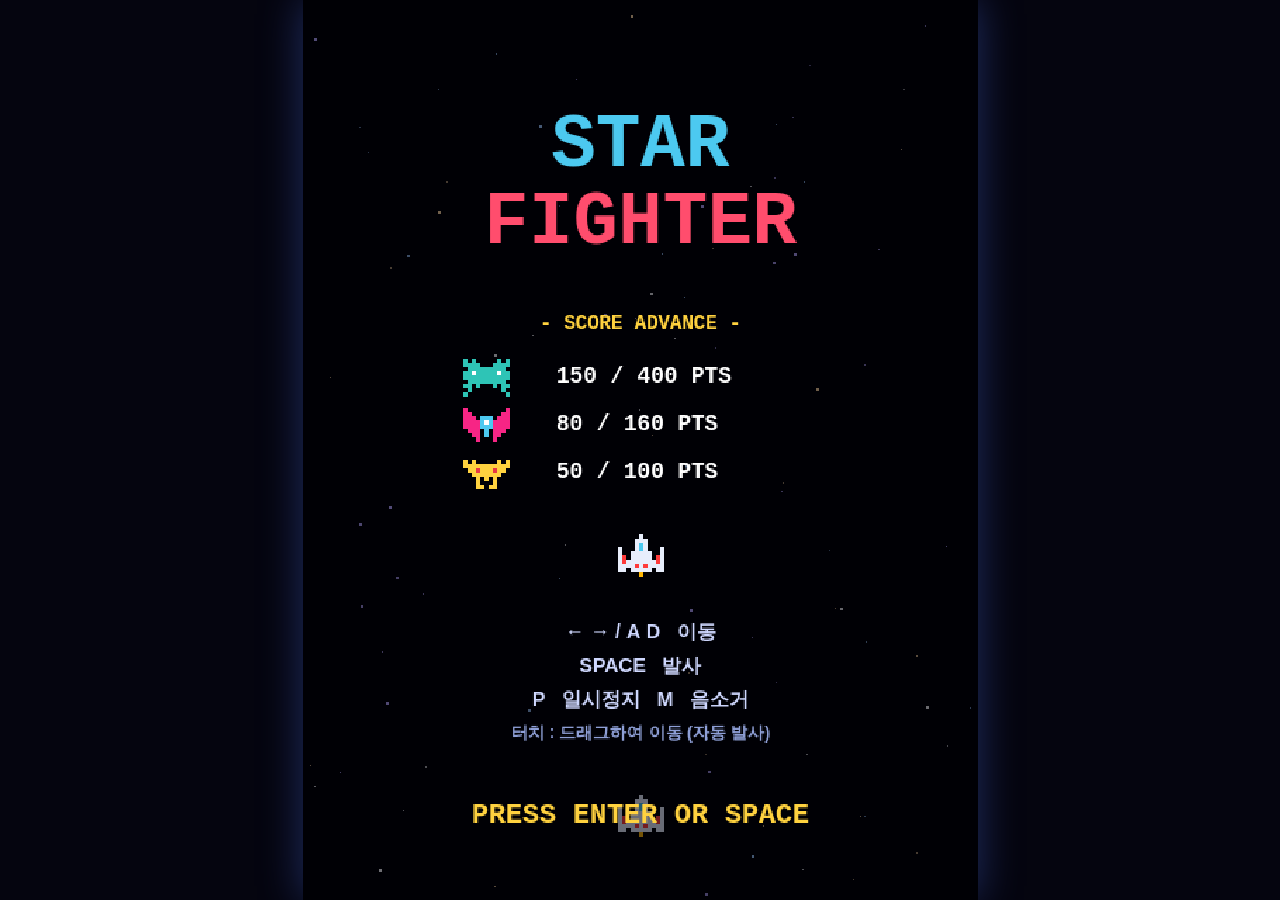
==== galaga-index.html @ a0678b08 "갤러그 게임 게임을 처음 올립니다." ====
<!DOCTYPE html>
<html lang="ko">
<head>
<meta charset="UTF-8">
<meta name="viewport" content="width=device-width, initial-scale=1, user-scalable=no">
<title>STAR FIGHTER</title>
<style>
  html, body {
    margin: 0;
    height: 100%;
    background: #05050f;
    overflow: hidden;
  }
  body {
    display: flex;
    align-items: center;
    justify-content: center;
  }
  canvas {
    width: min(100vw, 75vh);
    height: auto;
    aspect-ratio: 3 / 4;
    background: #000;
    image-rendering: pixelated;
    touch-action: none;
    box-shadow: 0 0 40px rgba(80, 120, 255, 0.35);
    outline: none;
  }
</style>
</head>
<body>
<canvas id="game" tabindex="0"></canvas>

<script>
(() => {
  'use strict';

  const cv = document.getElementById('game');
  const ctx = cv.getContext('2d');
  const W = 480, H = 640;
  cv.width = W;
  cv.height = H;
  ctx.imageSmoothingEnabled = false;

  const FONT = '"Courier New", monospace';
  const KFONT = '"Malgun Gothic","Apple SD Gothic Neo","Noto Sans KR",sans-serif';

  /* ---------- 스프라이트 (픽셀 아트) ---------- */
  function makeSprite(rows, pal, scale) {
    const c = document.createElement('canvas');
    c.width = rows[0].length * scale;
    c.height = rows.length * scale;
    const g = c.getContext('2d');
    rows.forEach((r, y) => {
      for (let x = 0; x < r.length; x++) {
        const ch = r[x];
        if (ch !== '.' && pal[ch]) {
          g.fillStyle = pal[ch];
          g.fillRect(x * scale, y * scale, scale, scale);
        }
      }
    });
    return c;
  }

  const PLAYER_ROWS = [
    '.....W.....',
    '....WWW....',
    '....WBW....',
    'W...WBW...W',
    'W..WWWWW..W',
    'WR.WWWWW.RW',
    'WRWWWWWWWRW',
    'WWWWRWRWWWW',
    'WW.WWWWW.WW',
    '.....O.....'
  ];
  const BEE_A = [
    '..Y.....Y..',
    '...Y...Y...',
    '..YYYYYYY..',
    '.YYRYYYRYY.',
    'YYYYYYYYYYY',
    'Y.YYYYYYY.Y',
    'Y.Y.....Y.Y',
    '...YY.YY...'
  ];
  const BEE_B = [
    '...........',
    'Y.Y.....Y.Y',
    'YYYYYYYYYYY',
    '.YYRYYYRYY.',
    '..YYYYYYY..',
    '...Y.Y.Y...',
    '...Y...Y...',
    '...YY.YY...'
  ];
  const BUT_A = [
    'M.........M',
    'MM.......MM',
    'MMM.CCC.MMM',
    'MMMMCRCMMMM',
    'MMMMCCCMMMM',
    '.MMM.C.MMM.',
    '..MM.C.MM..',
    '...M...M...'
  ];
  const BUT_B = [
    '...........',
    'MM.......MM',
    'MMM.CCC.MMM',
    'MMMMCRCMMMM',
    'MMMMCCCMMMM',
    'MMMM.C.MMMM',
    '.MM..C..MM.',
    '..M.....M..'
  ];
  const BOSS_A = [
    'G.G.....G.G',
    'GGGG...GGGG',
    '.GGGGGGGGG.',
    'GGWGGGGGWGG',
    'GGGGGGGGGGG',
    '.GGGGGGGGG.',
    '..GG.G.GG..',
    '.GG.....GG.',
    'GG.......GG'
  ];
  const BOSS_B = [
    'G.G.....G.G',
    'GGGG...GGGG',
    '.GGGGGGGGG.',
    'GGWGGGGGWGG',
    'GGGGGGGGGGG',
    '.GGGGGGGGG.',
    'GG.G...G.GG',
    '.G.......G.',
    'G.........G'
  ];

  const S = 3;
  const SPR = {
    player: makeSprite(PLAYER_ROWS, { W: '#e8eefc', B: '#4cc9f0', R: '#ff3b3b', O: '#ffb703' }, S),
    bee: [
      makeSprite(BEE_A, { Y: '#ffd23f', R: '#e63946' }, S),
      makeSprite(BEE_B, { Y: '#ffd23f', R: '#e63946' }, S)
    ],
    butterfly: [
      makeSprite(BUT_A, { M: '#f72585', C: '#4cc9f0', R: '#ffffff' }, S),
      makeSprite(BUT_B, { M: '#f72585', C: '#4cc9f0', R: '#ffffff' }, S)
    ],
    boss: [
      makeSprite(BOSS_A, { G: '#2ec4b6', W: '#ffffff' }, S),
      makeSprite(BOSS_B, { G: '#2ec4b6', W: '#ffffff' }, S)
    ],
    bossHurt: [
      makeSprite(BOSS_A, { G: '#a78bfa', W: '#ffffff' }, S),
      makeSprite(BOSS_B, { G: '#a78bfa', W: '#ffffff' }, S)
    ]
  };
  const COLORS = { bee: '#ffd23f', butterfly: '#f72585', boss: '#2ec4b6' };
  const POINTS = {
    bee: [50, 100],
    butterfly: [80, 160],
    boss: [150, 400]
  };

  /* ---------- 사운드 ---------- */
  let AC = null, muted = false;
  function initAudio() {
    if (AC) return;
    try {
      AC = new (window.AudioContext || window.webkitAudioContext)();
    } catch (e) { AC = null; }
  }
  function beep(freq, dur, type, vol, endFreq) {
    if (muted || !AC) return;
    try {
      const o = AC.createOscillator();
      const g = AC.createGain();
      const now = AC.currentTime;
      o.type = type || 'square';
      o.frequency.setValueAtTime(freq, now);
      if (endFreq) o.frequency.exponentialRampToValueAtTime(endFreq, now + dur);
      g.gain.setValueAtTime(vol || 0.04, now);
      g.gain.exponentialRampToValueAtTime(0.0001, now + dur);
      o.connect(g);
      g.connect(AC.destination);
      o.start(now);
      o.stop(now + dur);
    } catch (e) { /* ignore */ }
  }
  const sfx = {
    shoot: () => beep(900, 0.09, 'square', 0.03, 300),
    hit: () => beep(300, 0.08, 'sawtooth', 0.04, 150),
    boom: () => beep(180, 0.25, 'sawtooth', 0.06, 40),
    big: () => beep(120, 0.6, 'sawtooth', 0.08, 25),
    dive: () => beep(500, 0.25, 'triangle', 0.025, 900),
    up: () => { beep(600, 0.1, 'square', 0.04, 900); setTimeout(() => beep(900, 0.15, 'square', 0.04, 1300), 100); },
    start: () => { beep(440, 0.1, 'square', 0.04); setTimeout(() => beep(660, 0.1, 'square', 0.04), 110); setTimeout(() => beep(880, 0.2, 'square', 0.04), 220); }
  };

  /* ---------- 상태 ---------- */
  const PSPEED = 270;
  const MAXB = 3;
  const FY0 = 100;

  let state = 'title';           // title | play | pause | gameover
  let t = 0;
  let stage = 1, score = 0, hi = 0, lives = 3;
  let nextExtra = 20000;
  let shots = 0, hits = 0;
  let overT = 0;
  let player;
  let bullets = [], ebullets = [], enemies = [], parts = [], popups = [];
  let spawnQueue = [], spawnClock = 0, diveTimer = 2;
  let bannerText = '', bannerT = 0;
  let clearT = 0, clearing = false;

  try { hi = +localStorage.getItem('starfighter_hi') || 0; } catch (e) { hi = 0; }

  const stars = [];
  for (let i = 0; i < 90; i++) {
    stars.push({
      x: Math.random() * W,
      y: Math.random() * H,
      s: 20 + Math.random() * 110,
      c: ['#ffffff', '#9ecbff', '#ffd9a0', '#b8a9ff'][(Math.random() * 4) | 0]
    });
  }

  /* ---------- 입력 ---------- */
  const keys = {};
  const pointer = { active: false, x: W / 2 };

  function tryStart() {
    if (state === 'title') startGame();
    else if (state === 'gameover' && t - overT > 0.8) startGame();
  }

  addEventListener('keydown', e => {
    if (['ArrowLeft', 'ArrowRight', 'ArrowUp', 'ArrowDown', 'Space'].includes(e.code)) e.preventDefault();
    keys[e.code] = true;
    initAudio();
    if (e.repeat) return;
    if (e.code === 'Enter' || e.code === 'Space') tryStart();
    if (e.code === 'KeyP' || e.code === 'Escape') {
      if (state === 'play') state = 'pause';
      else if (state === 'pause') state = 'play';
    }
    if (e.code === 'KeyM') muted = !muted;
  });
  addEventListener('keyup', e => { keys[e.code] = false; });
  addEventListener('blur', () => {
    for (const k in keys) keys[k] = false;
    pointer.active = false;
    if (state === 'play') state = 'pause';
  });

  function ptrX(e) {
    const r = cv.getBoundingClientRect();
    return (e.clientX - r.left) / r.width * W;
  }
  cv.addEventListener('pointerdown', e => {
    initAudio();
    pointer.active = true;
    pointer.x = ptrX(e);
    if (state === 'pause') state = 'play';
    else tryStart();
    try { cv.setPointerCapture(e.pointerId); } catch (err) { /* ignore */ }
  });
  cv.addEventListener('pointermove', e => { if (pointer.active) pointer.x = ptrX(e); });
  ['pointerup', 'pointercancel'].forEach(n => cv.addEventListener(n, () => { pointer.active = false; }));
  cv.addEventListener('contextmenu', e => e.preventDefault());
  cv.focus();

  /* ---------- 게임 흐름 ---------- */
  function newPlayer() {
    return { x: W / 2, y: H - 60, alive: true, invuln: 0, cool: 0, deadT: 0 };
  }

  function startGame() {
    score = 0; lives = 3; stage = 1; nextExtra = 20000;
    shots = 0; hits = 0;
    bullets = []; ebullets = []; parts = []; popups = [];
    player = newPlayer();
    player.invuln = 1.5;
    state = 'play';
    sfx.start();
    startStage();
  }

  function buildQueue() {
    const rowTypes = ['boss', 'butterfly', 'butterfly', 'bee', 'bee'];
    const range = (a, b) => Array.from({ length: b - a + 1 }, (_, i) => a + i);
    const rowCols = [range(3, 6), range(1, 8), range(1, 8), range(0, 9), range(0, 9)];
    const waves = [[0, 1], [2], [3], [4]];
    const q = [];
    let clock = 0;
    waves.forEach((rows, wi) => {
      let k = 0;
      rows.forEach(r => rowCols[r].forEach(c => {
        q.push({ type: rowTypes[r], col: c, row: r, delay: clock + k * 0.13, side: wi % 2 });
        k++;
      }));
      clock += k * 0.13 + 0.8;
    });
    return q;
  }

  function startStage() {
    enemies = [];
    ebullets = [];
    spawnQueue = buildQueue();
    spawnClock = -1.8;
    diveTimer = 3;
    clearing = false;
    clearT = 0;
    bannerText = 'STAGE ' + stage;
    bannerT = 2;
  }

  function endGame() {
    state = 'gameover';
    overT = t;
    if (score > hi) {
      hi = score;
      try { localStorage.setItem('starfighter_hi', String(hi)); } catch (e) { /* ignore */ }
    }
  }

  /* ---------- 적 ---------- */
  function slot(e) {
    const sw = Math.sin(t * 0.9) * 22;
    const br = 1 + Math.sin(t * 1.3) * 0.04;
    return { x: W / 2 + (e.col - 4.5) * 40 * br + sw, y: FY0 + e.row * 34 };
  }

  function spawnEnemy(sp) {
    const left = sp.side === 0;
    const e = {
      type: sp.type, col: sp.col, row: sp.row,
      hp: sp.type === 'boss' ? 2 : 1,
      state: 'enter', u: 0, dur: 2.4,
      sx: left ? 60 : W - 60, sy: -30,
      cx: left ? W - 30 : 30, cy: 300 + Math.random() * 120,
      x: left ? 60 : W - 60, y: -30,
      px: 0, py: 0, ang: 0, flash: 0,
      phase: Math.random() * 2,
      dt: 0, bx: 0, vy: 0, amp: 0, freq: 0, track: 0, shots: 0, fireT: 0,
      dead: false
    };
    e.px = e.x; e.py = e.y;
    enemies.push(e);
  }

  function startDive() {
    const cand = enemies.filter(e => e.state === 'form');
    if (!cand.length) return;
    const e = cand[(Math.random() * cand.length) | 0];
    e.state = 'dive';
    e.dt = 0;
    e.bx = e.x;
    e.vy = Math.min(150 + stage * 12, 270);
    e.amp = 40 + Math.random() * 55;
    e.freq = 2 + Math.random() * 1.5;
    e.track = 0.35;
    e.shots = e.type === 'bee' ? 1 : 2;
    e.fireT = 0.5 + Math.random() * 0.5;
    sfx.dive();
  }

  function enemyFire(e) {
    if (!player.alive) return;
    const dx = player.x - e.x, dy = player.y - e.y;
    let a = Math.atan2(dy, dx);
    const down = Math.PI / 2;
    a = Math.max(down - 0.6, Math.min(down + 0.6, a));
    const sp = Math.min(190 + stage * 8, 320);
    ebullets.push({ x: e.x, y: e.y + 10, vx: Math.cos(a) * sp, vy: Math.sin(a) * sp });
  }

  function addScore(p) {
    score += p;
    if (score >= nextExtra) {
      lives++;
      nextExtra = nextExtra === 20000 ? 70000 : nextExtra + 70000;
      popups.push({ x: W / 2, y: H - 100, text: '1UP!', t: 1.4, c: '#7CFC00' });
      sfx.up();
    }
  }

  function explode(x, y, color, n, speed) {
    for (let i = 0; i < n; i++) {
      const a = Math.random() * Math.PI * 2;
      const s = (0.3 + Math.random()) * speed;
      parts.push({
        x, y, vx: Math.cos(a) * s, vy: Math.sin(a) * s,
        life: 0.5 + Math.random() * 0.5, max: 1,
        c: Math.random() < 0.3 ? '#ffffff' : color,
        sz: 2 + (Math.random() * 3) | 0
      });
    }
  }

  function killEnemy(e) {
    e.dead = true;
    const p = POINTS[e.type][e.state === 'form' || e.state === 'enter' ? 0 : 1];
    addScore(p);
    popups.push({ x: e.x, y: e.y, text: String(p), t: 0.8, c: '#ffffff' });
    explode(e.x, e.y, COLORS[e.type], 16, 140);
    sfx.boom();
  }

  function hitPlayer() {
    explode(player.x, player.y, '#4cc9f0', 30, 220);
    explode(player.x, player.y, '#ff3b3b', 16, 160);
    player.alive = false;
    player.deadT = 1.7;
    lives--;
    sfx.big();
  }

  const angDiff = (a, b) => {
    let d = b - a;
    while (d > Math.PI) d -= Math.PI * 2;
    while (d < -Math.PI) d += Math.PI * 2;
    return d;
  };

  /* ---------- 업데이트 ---------- */
  function updatePlay(dt) {
    // 플레이어
    if (player.alive) {
      let dir = 0;
      if (keys.ArrowLeft || keys.KeyA) dir -= 1;
      if (keys.ArrowRight || keys.KeyD) dir += 1;
      player.x += dir * PSPEED * dt;
      if (pointer.active) {
        const d = pointer.x - player.x;
        player.x += Math.sign(d) * Math.min(Math.abs(d), PSPEED * 1.6 * dt);
      }
      player.x = Math.max(20, Math.min(W - 20, player.x));
      player.cool -= dt;
      player.invuln -= dt;
      if ((keys.Space || keys.ArrowUp || keys.KeyW || pointer.active) && player.cool <= 0 && bullets.length < MAXB) {
        bullets.push({ x: player.x, y: player.y - 18 });
        player.cool = 0.14;
        shots++;
        sfx.shoot();
      }
    } else {
      player.deadT -= dt;
      if (player.deadT <= 0) {
        if (lives <= 0) {
          endGame();
          return;
        }
        player.alive = true;
        player.x = W / 2;
        player.invuln = 2.5;
        ebullets = [];
      }
    }

    // 플레이어 총알
    for (const b of bullets) b.y -= 540 * dt;
    bullets = bullets.filter(b => b.y > -12);

    // 적 등장
    spawnClock += dt;
    while (spawnQueue.length && spawnQueue[0].delay <= spawnClock) spawnEnemy(spawnQueue.shift());

    // 적 업데이트
    let entering = false;
    let divers = 0;
    for (const e of enemies) {
      e.flash = Math.max(0, e.flash - dt);
      if (e.state === 'enter') {
        entering = true;
        e.u += dt / e.dur;
        const s = slot(e);
        if (e.u >= 1) {
          e.state = 'form';
          e.x = s.x; e.y = s.y;
        } else {
          const u = e.u, iu = 1 - u;
          e.x = iu * iu * e.sx + 2 * iu * u * e.cx + u * u * s.x;
          e.y = iu * iu * e.sy + 2 * iu * u * e.cy + u * u * s.y;
        }
      } else if (e.state === 'form') {
        const s = slot(e);
        e.x = s.x; e.y = s.y;
      } else if (e.state === 'dive') {
        divers++;
        e.dt += dt;
        e.y += e.vy * dt;
        if (player.alive && e.y < player.y - 140) e.bx += (player.x - e.bx) * e.track * dt;
        e.x = e.bx + Math.sin(e.dt * e.freq) * e.amp;
        e.fireT -= dt;
        if (e.shots > 0 && e.fireT <= 0 && e.y < player.y - 100) {
          enemyFire(e);
          e.shots--;
          e.fireT = 0.45;
        }
        if (e.y > H + 30) {
          e.state = 'return';
          e.y = -30;
          e.x = Math.max(30, Math.min(W - 30, e.x));
        }
      } else if (e.state === 'return') {
        divers++;
        const s = slot(e);
        const dx = s.x - e.x, dy = s.y - e.y;
        const d = Math.hypot(dx, dy);
        const sp = 260 * dt;
        if (d <= sp + 4) {
          e.state = 'form';
          e.x = s.x; e.y = s.y;
        } else {
          e.x += dx / d * sp;
          e.y += dy / d * sp;
        }
      }
      // 진행 방향으로 기울이기
      const mx = e.x - e.px, my = e.y - e.py;
      let target = 0;
      if (e.state !== 'form' && mx * mx + my * my > 0.01) target = Math.atan2(-mx, my);
      e.ang += angDiff(e.ang, target) * Math.min(1, dt * 12);
      e.px = e.x; e.py = e.y;
    }

    // 급강하 스케줄
    if (!spawnQueue.length && !entering && player.alive) {
      diveTimer -= dt;
      const maxDivers = Math.min(2 + (stage >> 1), 6);
      if (diveTimer <= 0) {
        diveTimer = Math.max(0.6, 2.2 - stage * 0.12) * (0.7 + Math.random() * 0.6);
        if (divers < maxDivers) {
          startDive();
          if (stage >= 3 && Math.random() < 0.4 && divers + 1 < maxDivers) startDive();
        }
      }
    }

    // 총알 vs 적
    for (const b of bullets) {
      for (const e of enemies) {
        if (e.dead) continue;
        const dx = b.x - e.x, dy = b.y - e.y;
        if (dx * dx + dy * dy < 17 * 17) {
          b.dead = true;
          hits++;
          e.hp--;
          if (e.hp <= 0) killEnemy(e);
          else { e.flash = 0.12; sfx.hit(); explode(e.x, e.y, '#ffffff', 5, 80); }
          break;
        }
      }
    }
    bullets = bullets.filter(b => !b.dead);

    // 적 총알
    for (const b of ebullets) {
      b.x += b.vx * dt;
      b.y += b.vy * dt;
      if (player.alive && player.invuln <= 0 &&
          Math.abs(b.x - player.x) < 11 && Math.abs(b.y - player.y) < 13) {
        b.dead = true;
        hitPlayer();
      }
    }
    ebullets = ebullets.filter(b => !b.dead && b.y < H + 10 && b.y > -10 && b.x > -10 && b.x < W + 10);

    // 적 몸체 vs 플레이어
    if (player.alive && player.invuln <= 0) {
      for (const e of enemies) {
        if (e.dead) continue;
        const dx = e.x - player.x, dy = e.y - player.y;
        if (dx * dx + dy * dy < 24 * 24) {
          killEnemy(e);
          hitPlayer();
          break;
        }
      }
    }
    enemies = enemies.filter(e => !e.dead);

    // 스테이지 클리어
    if (!spawnQueue.length && enemies.length === 0 && !clearing && player.alive) {
      clearing = true;
      clearT = 1.8;
      bannerText = 'STAGE CLEAR!';
      bannerT = 1.8;
    }
    if (clearing) {
      clearT -= dt;
      if (clearT <= 0) {
        stage++;
        startStage();
      }
    }
  }

  function update(dt) {
    t += dt;
    for (const s of stars) {
      s.y += s.s * dt * (state === 'play' ? 1 : 0.4);
      if (s.y > H) { s.y = 0; s.x = Math.random() * W; }
    }
    for (const p of parts) {
      p.x += p.vx * dt; p.y += p.vy * dt;
      p.vx *= 0.98; p.vy *= 0.98;
      p.life -= dt;
    }
    parts = parts.filter(p => p.life > 0);
    for (const p of popups) { p.t -= dt; p.y -= 20 * dt; }
    popups = popups.filter(p => p.t > 0);
    if (bannerT > 0) bannerT -= dt;

    if (state === 'play') updatePlay(dt);
  }

  /* ---------- 그리기 ---------- */
  function text(str, x, y, size, color, align, font) {
    ctx.font = 'bold ' + size + 'px ' + (font || FONT);
    ctx.textAlign = align || 'left';
    ctx.textBaseline = 'middle';
    ctx.fillStyle = color || '#fff';
    ctx.fillText(str, x, y);
  }

  function drawSprite(img, x, y, ang, alpha) {
    ctx.save();
    ctx.translate(x, y);
    if (ang) ctx.rotate(ang);
    if (alpha !== undefined) ctx.globalAlpha = alpha;
    ctx.drawImage(img, -img.width / 2, -img.height / 2);
    ctx.restore();
  }

  function enemySprite(e, frameT) {
    const f = ((frameT * 2.5 + e.phase) | 0) % 2;
    if (e.type === 'boss') return (e.hp < 2 ? SPR.bossHurt : SPR.boss)[f];
    return SPR[e.type][f];
  }

  function drawWorld() {
    ctx.fillStyle = '#000';
    ctx.fillRect(0, 0, W, H);
    for (const s of stars) {
      ctx.globalAlpha = 0.4 + (s.s / 130) * 0.6;
      ctx.fillStyle = s.c;
      const sz = s.s > 90 ? 2 : 1;
      ctx.fillRect(s.x | 0, s.y | 0, sz, sz);
    }
    ctx.globalAlpha = 1;

    for (const e of enemies) {
      drawSprite(enemySprite(e, t), e.x, e.y, e.ang, e.flash > 0 ? 0.5 : 1);
    }

    // 플레이어 총알
    ctx.fillStyle = '#ffffff';
    for (const b of bullets) {
      ctx.fillRect(b.x - 1.5, b.y - 8, 3, 14);
      ctx.fillStyle = '#4cc9f0';
      ctx.fillRect(b.x - 1.5, b.y + 2, 3, 4);
      ctx.fillStyle = '#ffffff';
    }
    // 적 총알
    for (const b of ebullets) {
      ctx.fillStyle = '#ff5d5d';
      ctx.beginPath();
      ctx.arc(b.x, b.y, 4, 0, Math.PI * 2);
      ctx.fill();
      ctx.fillStyle = '#ffe3a0';
      ctx.beginPath();
      ctx.arc(b.x, b.y, 2, 0, Math.PI * 2);
      ctx.fill();
    }

    // 플레이어
    if (player && player.alive) {
      const blink = player.invuln > 0 && ((t * 12) | 0) % 2 === 0;
      if (!blink) {
        drawSprite(SPR.player, player.x, player.y);
        if (state === 'play') {
          ctx.fillStyle = ((t * 20) | 0) % 2 ? '#ffb703' : '#ff6b00';
          ctx.fillRect(player.x - 2, player.y + 15, 4, 5 + ((t * 30) | 0) % 3 * 2);
        }
      }
    }

    // 파티클
    for (const p of parts) {
      ctx.globalAlpha = Math.max(0, Math.min(1, p.life * 1.5));
      ctx.fillStyle = p.c;
      ctx.fillRect(p.x, p.y, p.sz, p.sz);
    }
    ctx.globalAlpha = 1;

    // 점수 팝업
    for (const p of popups) {
      ctx.globalAlpha = Math.min(1, p.t * 2);
      text(p.text, p.x, p.y, p.text === '1UP!' ? 22 : 12, p.c, 'center');
    }
    ctx.globalAlpha = 1;
  }

  function drawHUD() {
    text('1UP', 14, 14, 14, '#ff4d4d');
    text(String(score).padStart(6, '0'), 14, 32, 16, '#ffffff');
    text('HI-SCORE', W / 2, 14, 14, '#ff4d4d', 'center');
    text(String(hi).padStart(6, '0'), W / 2, 32, 16, '#ffffff', 'center');

    // 남은 기체
    const reserve = Math.max(0, lives - 1);
    for (let i = 0; i < Math.min(reserve, 8); i++) {
      ctx.drawImage(SPR.player, 10 + i * 26, H - 32, 22, 20);
    }
    text('STAGE ' + stage, W - 12, H - 20, 14, '#4cc9f0', 'right');
    if (muted) text('MUTE', W - 12, 14, 12, '#888', 'right');
  }

  function overlay(alpha) {
    ctx.fillStyle = 'rgba(0,0,10,' + alpha + ')';
    ctx.fillRect(0, 0, W, H);
  }

  function drawTitle() {
    overlay(0.55);
    const pulse = 1 + Math.sin(t * 3) * 0.03;
    ctx.save();
    ctx.translate(W / 2, 130);
    ctx.scale(pulse, pulse);
    text('STAR', 0, -26, 54, '#4cc9f0', 'center');
    text('FIGHTER', 0, 30, 54, '#ff4d6d', 'center');
    ctx.restore();

    const rows = [
      ['boss', '150 / 400'],
      ['butterfly', '80 / 160'],
      ['bee', '50 / 100']
    ];
    text('- SCORE ADVANCE -', W / 2, 230, 14, '#ffd23f', 'center');
    rows.forEach((r, i) => {
      const y = 268 + i * 34;
      const img = enemySprite({ type: r[0], hp: 2, phase: i }, t);
      ctx.drawImage(img, W / 2 - 110 - img.width / 2, y - img.height / 2);
      text(r[1] + ' PTS', W / 2 - 60, y, 16, '#ffffff', 'left');
    });

    ctx.drawImage(SPR.player, W / 2 - 16, 380);

    text('← → / A D   이동', W / 2, 450, 14, '#cfd8ff', 'center', KFONT);
    text('SPACE   발사', W / 2, 474, 14, '#cfd8ff', 'center', KFONT);
    text('P   일시정지   M   음소거', W / 2, 498, 14, '#cfd8ff', 'center', KFONT);
    text('터치 : 드래그하여 이동 (자동 발사)', W / 2, 522, 12, '#8fa0d8', 'center', KFONT);

    if (((t * 2) | 0) % 2 === 0) {
      text('PRESS ENTER OR SPACE', W / 2, 580, 20, '#ffd23f', 'center');
    }
  }

  function drawGameOver() {
    overlay(0.6);
    text('GAME OVER', W / 2, 200, 48, '#ff4d6d', 'center');
    text('SCORE  ' + score, W / 2, 280, 22, '#ffffff', 'center');
    text('HI-SCORE  ' + hi, W / 2, 316, 22, '#ffd23f', 'center');
    const rate = shots ? Math.round(hits / shots * 100) : 0;
    text('SHOTS ' + shots + '   HITS ' + hits, W / 2, 360, 16, '#cfd8ff', 'center');
    text('HIT RATIO  ' + rate + '%', W / 2, 388, 18, '#4cc9f0', 'center');
    text('STAGE ' + stage, W / 2, 420, 16, '#cfd8ff', 'center');
    if (t - overT > 0.8 && ((t * 2) | 0) % 2 === 0) {
      text('PRESS ENTER OR SPACE', W / 2, 500, 20, '#ffd23f', 'center');
    }
  }

  function drawBanner() {
    if (bannerT > 0 && state === 'play') {
      ctx.globalAlpha = Math.min(1, bannerT * 2);
      text(bannerText, W / 2, H / 2 - 40, 34, bannerText === 'STAGE CLEAR!' ? '#7CFC00' : '#4cc9f0', 'center');
      ctx.globalAlpha = 1;
    }
  }

  function draw() {
    drawWorld();
    if (state !== 'title') drawHUD();
    drawBanner();
    if (state === 'title') drawTitle();
    else if (state === 'gameover') drawGameOver();
    else if (state === 'pause') {
      overlay(0.5);
      text('PAUSE', W / 2, H / 2 - 10, 44, '#ffffff', 'center');
      text('P 또는 터치로 계속하기', W / 2, H / 2 + 36, 15, '#cfd8ff', 'center', KFONT);
    }
  }

  /* ---------- 메인 루프 ---------- */
  player = newPlayer();
  let last = performance.now();
  function frame(now) {
    const dt = Math.min(0.05, (now - last) / 1000);
    last = now;
    if (state !== 'pause') update(dt);
    draw();
    requestAnimationFrame(frame);
  }
  requestAnimationFrame(frame);
})();
</script>
</body>
</html>
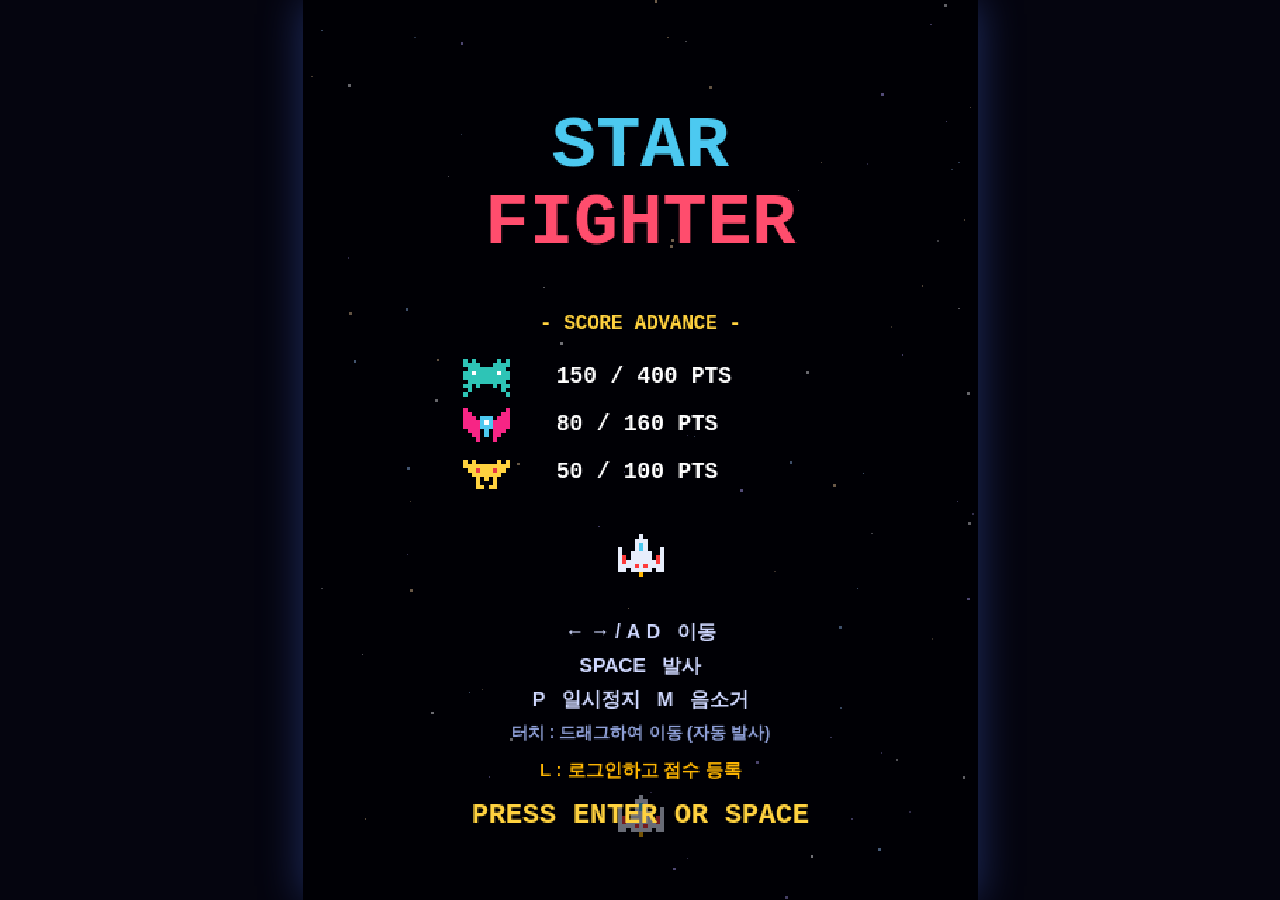
==== commit eb42eb76: "feat(galaga): Supabase 인증·클라우드 기록·전역 리더보드 연동(1단계) - 익명 로그인(닉네임) + 게임오버 시 점수 제출 + 실시간 전역 TOP5  - scor" ====
--- a/galaga-index.html
+++ b/galaga-index.html
@@ -30,6 +30,10 @@
 </head>
 <body>
 <canvas id="game" tabindex="0"></canvas>
+
+<!-- Supabase 연동 (설정이 비어 있으면 자동으로 localStorage 전용 모드) -->
+<script src="game/supabase-config.js"></script>
+<script src="game/leaderboard.js"></script>
 
 <script>
 (() => {
@@ -219,6 +223,40 @@
 
   try { hi = +localStorage.getItem('starfighter_hi') || 0; } catch (e) { hi = 0; }
 
+  // 클라우드 리더보드 상태
+  let leaderboard = [];        // [{ player_name, score, stage }]
+  let lbLoading = false;
+
+  function refreshLeaderboard() {
+    const cloud = window.StarFighterCloud;
+    if (!cloud || !cloud.ready) return;
+    lbLoading = true;
+    cloud.topScores(5).then(rows => {
+      leaderboard = rows || [];
+      lbLoading = false;
+    });
+  }
+
+  function doLogin() {
+    const cloud = window.StarFighterCloud;
+    if (!cloud || !cloud.ready) return;
+    const prev = (cloud.getUser && cloud.getUser() && cloud.getUser().name) || cloud.savedName() || '';
+    const name = window.prompt('리더보드에 표시할 닉네임 (최대 24자)', prev);
+    if (name === null) return;            // 취소
+    cloud.signIn(name).then(res => {
+      if (res && res.ok) refreshLeaderboard();
+    });
+  }
+
+  // 클라우드 초기화(세션 복원) + 최초 리더보드 로드
+  if (window.StarFighterCloud && window.StarFighterCloud.ready) {
+    window.StarFighterCloud.init().then(() => {
+      refreshLeaderboard();
+      // 실시간 구독: 누군가 새 점수를 올리면 리더보드 갱신
+      window.StarFighterCloud.onLeaderboard(() => refreshLeaderboard());
+    });
+  }
+
   const stars = [];
   for (let i = 0; i < 90; i++) {
     stars.push({
@@ -249,6 +287,7 @@
       else if (state === 'pause') state = 'play';
     }
     if (e.code === 'KeyM') muted = !muted;
+    if (e.code === 'KeyL' && (state === 'title' || state === 'gameover')) doLogin();
   });
   addEventListener('keyup', e => { keys[e.code] = false; });
   addEventListener('blur', () => {
@@ -327,6 +366,13 @@
       hi = score;
       try { localStorage.setItem('starfighter_hi', String(hi)); } catch (e) { /* ignore */ }
     }
+    // 클라우드 점수 제출 + 리더보드 갱신 (연동이 꺼져 있으면 안전하게 no-op)
+    if (window.StarFighterCloud) {
+      const cloud = window.StarFighterCloud;
+      if (cloud.getUser && cloud.getUser()) {
+        cloud.submitScore({ score, stage, shots, hits }).then(refreshLeaderboard);
+      }
+    }
   }
 
   /* ---------- 적 ---------- */
@@ -758,6 +804,17 @@
     text('P   일시정지   M   음소거', W / 2, 498, 14, '#cfd8ff', 'center', KFONT);
     text('터치 : 드래그하여 이동 (자동 발사)', W / 2, 522, 12, '#8fa0d8', 'center', KFONT);
 
+    // 로그인 상태 / 안내 (클라우드 연동 시)
+    const cloud = window.StarFighterCloud;
+    if (cloud && cloud.ready) {
+      const u = cloud.getUser && cloud.getUser();
+      if (u && u.id !== 'local') {
+        text('PLAYER: ' + String(u.name).slice(0, 16), W / 2, 548, 13, '#7CFC00', 'center', KFONT);
+      } else {
+        text('L : 로그인하고 점수 등록', W / 2, 548, 13, '#ffb703', 'center', KFONT);
+      }
+    }
+
     if (((t * 2) | 0) % 2 === 0) {
       text('PRESS ENTER OR SPACE', W / 2, 580, 20, '#ffd23f', 'center');
     }
@@ -765,15 +822,36 @@
 
   function drawGameOver() {
     overlay(0.6);
-    text('GAME OVER', W / 2, 200, 48, '#ff4d6d', 'center');
-    text('SCORE  ' + score, W / 2, 280, 22, '#ffffff', 'center');
-    text('HI-SCORE  ' + hi, W / 2, 316, 22, '#ffd23f', 'center');
+    text('GAME OVER', W / 2, 150, 44, '#ff4d6d', 'center');
+    text('SCORE  ' + score, W / 2, 212, 20, '#ffffff', 'center');
+    text('HI-SCORE  ' + hi, W / 2, 242, 20, '#ffd23f', 'center');
     const rate = shots ? Math.round(hits / shots * 100) : 0;
-    text('SHOTS ' + shots + '   HITS ' + hits, W / 2, 360, 16, '#cfd8ff', 'center');
-    text('HIT RATIO  ' + rate + '%', W / 2, 388, 18, '#4cc9f0', 'center');
-    text('STAGE ' + stage, W / 2, 420, 16, '#cfd8ff', 'center');
+    text('HIT RATIO ' + rate + '%   STAGE ' + stage, W / 2, 272, 14, '#4cc9f0', 'center');
+
+    // 전역 리더보드 (클라우드 연동이 켜져 있을 때만)
+    const cloud = window.StarFighterCloud;
+    if (cloud && cloud.ready) {
+      text('- GLOBAL TOP 5 -', W / 2, 320, 14, '#ffd23f', 'center');
+      if (lbLoading && !leaderboard.length) {
+        text('LOADING...', W / 2, 352, 14, '#8fa0d8', 'center');
+      } else if (!leaderboard.length) {
+        text('아직 기록이 없습니다', W / 2, 352, 13, '#8fa0d8', 'center', KFONT);
+      } else {
+        leaderboard.forEach((r, i) => {
+          const y = 348 + i * 26;
+          const nm = String(r.player_name || 'PLAYER').slice(0, 10);
+          text((i + 1) + '.', W / 2 - 150, y, 14, '#cfd8ff', 'left');
+          text(nm, W / 2 - 128, y, 14, '#ffffff', 'left');
+          text(String(r.score).padStart(6, '0'), W / 2 + 150, y, 14, '#4cc9f0', 'right');
+        });
+      }
+      if (!cloud.getUser || !cloud.getUser()) {
+        text('L : 로그인하고 점수 등록', W / 2, 500, 13, '#ffb703', 'center', KFONT);
+      }
+    }
+
     if (t - overT > 0.8 && ((t * 2) | 0) % 2 === 0) {
-      text('PRESS ENTER OR SPACE', W / 2, 500, 20, '#ffd23f', 'center');
+      text('PRESS ENTER OR SPACE', W / 2, 540, 18, '#ffd23f', 'center');
     }
   }
 
